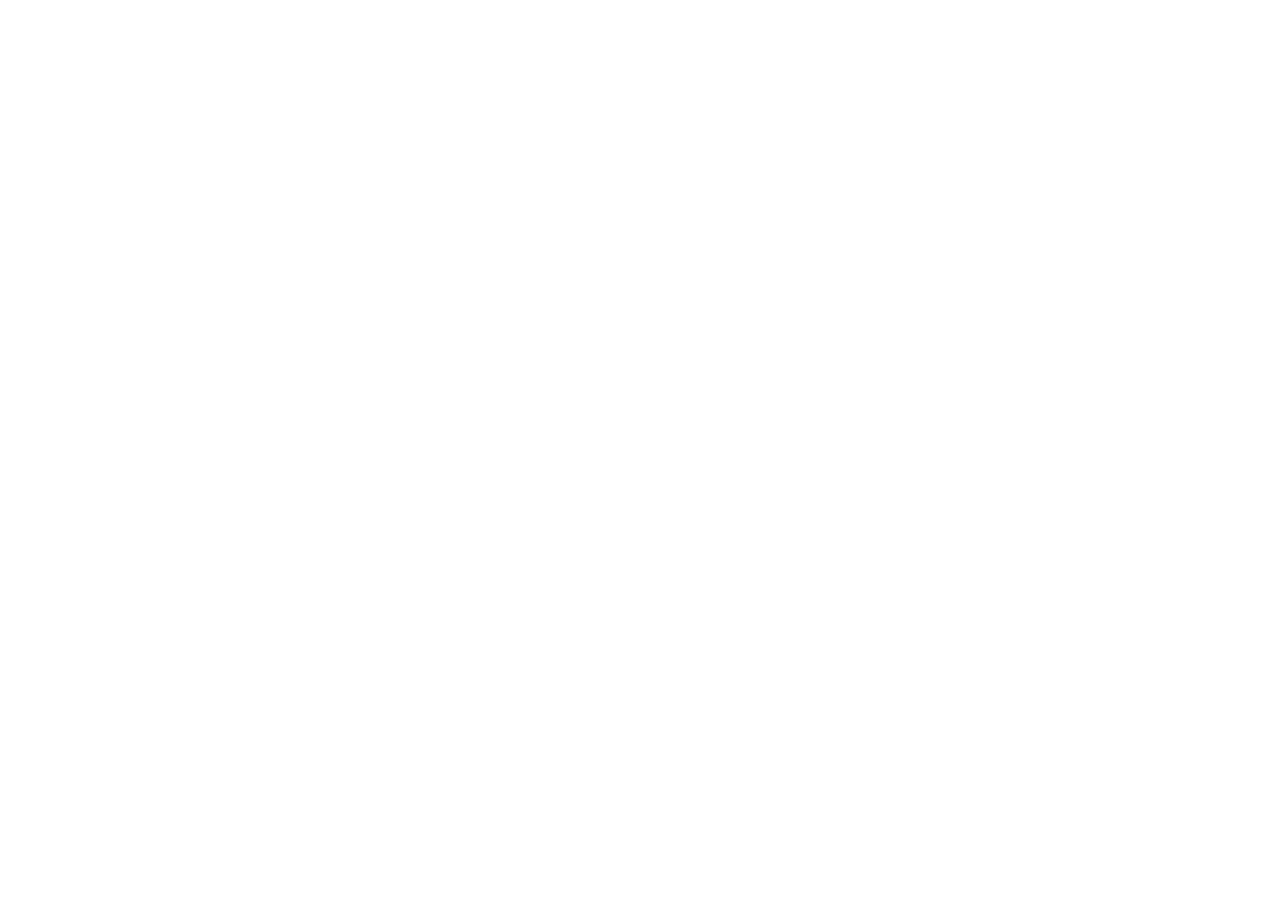
==== index.html @ 6a78f7dc "Start Project" ====
<!doctype html>
<html lang="de">
<head>
  <meta charset="utf-8">
  <title>Lisa and Ludwig getting married!</title>
  <meta name="description" content="All Infos for Lisa and Ludwig's upcoming marriage">
  <meta name="author" content="Ludwig Kaube">
  <link rel="stylesheet" href="css/styles.css?v=1.0">
  <!--[if lt IE 9]>
  <script src="http://html5shiv.googlecode.com/svn/trunk/html5.js"></script>
  <![endif]-->
</head>
<body>
  <script src="js/scripts.js"></script>
</body>
</html>
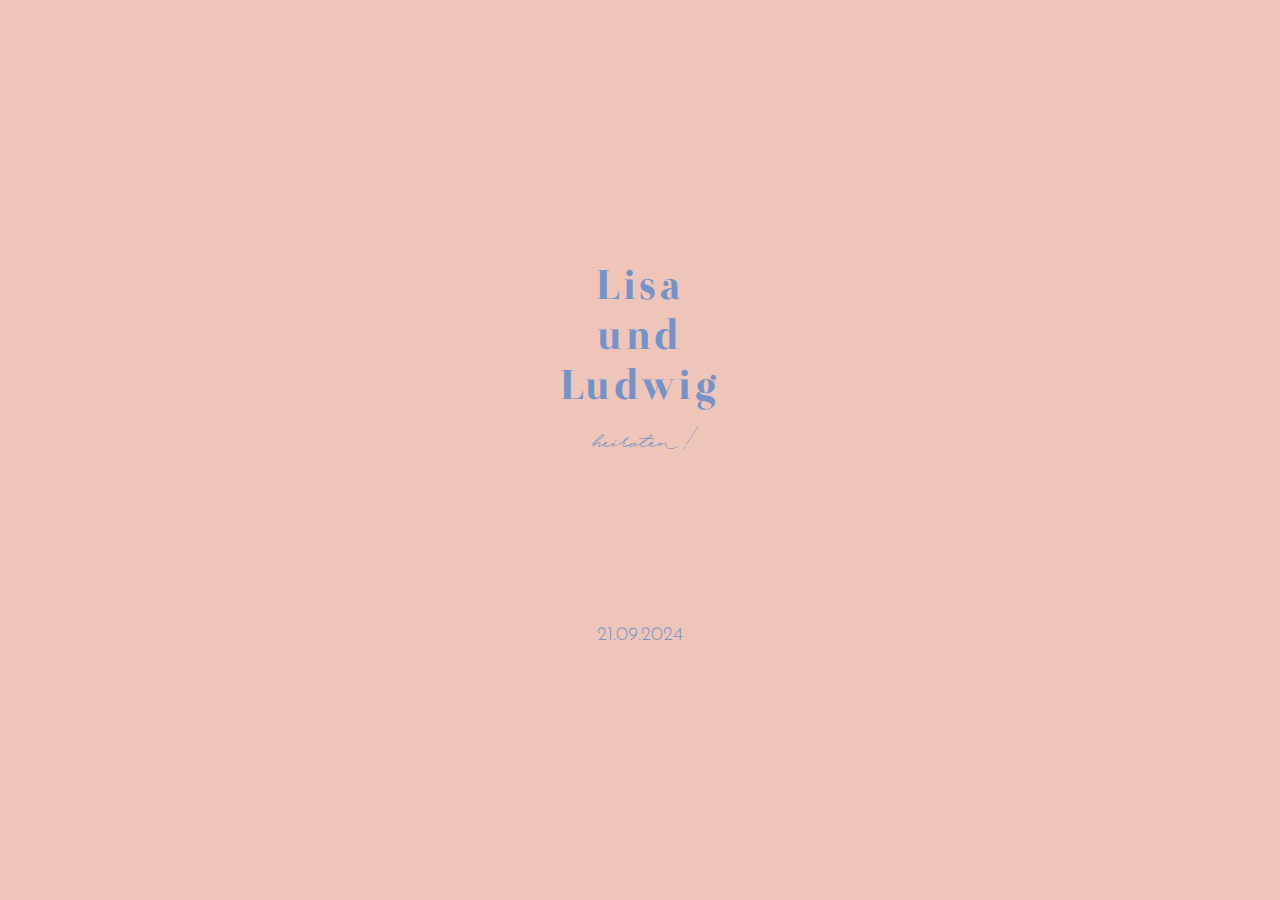
==== commit 875be8f7: "Add first content" ====
--- a/index.html
+++ b/index.html
@@ -6,11 +6,16 @@
   <meta name="description" content="All Infos for Lisa and Ludwig's upcoming marriage">
   <meta name="author" content="Ludwig Kaube">
   <link rel="stylesheet" href="css/styles.css?v=1.0">
+  <meta name="viewport" content="width=device-width, initial-scale=1.0">
   <!--[if lt IE 9]>
   <script src="http://html5shiv.googlecode.com/svn/trunk/html5.js"></script>
   <![endif]-->
 </head>
 <body>
-  <script src="js/scripts.js"></script>
+    <main>
+        <h1>Lisa <br/>und<br/> Ludwig</h1>
+        <p>heiraten!</p>
+        <p>21.09.2024</p>
+    </main>
 </body>
 </html>--- a/css/styles.css
+++ b/css/styles.css
@@ -0,0 +1,51 @@
+@font-face {
+    font-family: 'Otama';
+    src: url("../fonts/Otama-ep.otf") format("opentype");
+}
+
+@font-face {
+    font-family: 'Hijrnotes';
+    src: url('../fonts/Hijrnotes.ttf');
+}
+
+@font-face {
+    font-family: 'JosefinSans';
+    src: url('../fonts/JosefinSans.ttf');
+}
+
+body {
+    background: #efc5b9;
+    font-family: 'Otama', serif;
+    color: #7593c6;
+    height: 100vh;
+    margin: 0;
+}
+
+main {
+    height: 100%;
+    display: flex;
+    flex-direction: column;
+    justify-content: center;
+    align-items: center;
+}
+
+h1 {
+    font-size: 2.6rem;
+    text-align: center;
+    font-weight: normal;
+    margin-bottom: 0;
+    letter-spacing: 2.6pt;
+}
+
+main > p:first-of-type {
+    font-family: 'Hijrnotes';
+    font-size: 1.5rem;
+    margin: 0;
+}
+
+main > p:last-of-type {
+    font-family: 'JosefinSans';
+    font-size: 1.2rem;
+    font-weight: 300;
+    margin-top: 10rem;
+}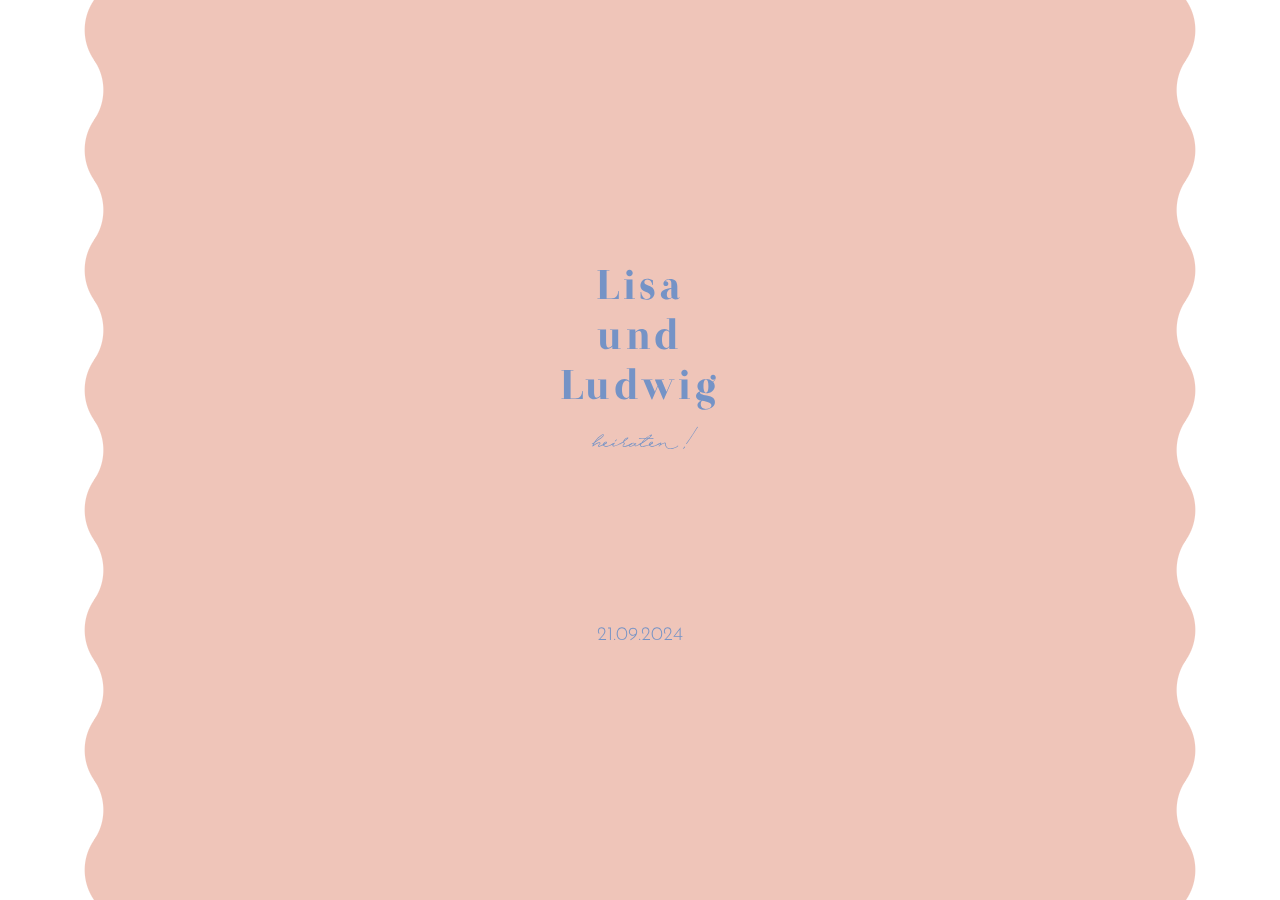
==== commit bec98842: "Modify wave style & add favicons" ====
--- a/index.html
+++ b/index.html
@@ -1,21 +1,28 @@
 <!doctype html>
 <html lang="de">
+
 <head>
-  <meta charset="utf-8">
-  <title>Lisa and Ludwig getting married!</title>
-  <meta name="description" content="All Infos for Lisa and Ludwig's upcoming marriage">
-  <meta name="author" content="Ludwig Kaube">
-  <link rel="stylesheet" href="css/styles.css?v=1.0">
-  <meta name="viewport" content="width=device-width, initial-scale=1.0">
-  <!--[if lt IE 9]>
+    <meta charset="utf-8">
+    <title>Lisa and Ludwig getting married!</title>
+    <meta name="description" content="All Infos for Lisa and Ludwig's upcoming marriage">
+    <meta name="author" content="Ludwig Kaube">
+    <link rel="stylesheet" href="css/styles.css?v=1.0">
+    <meta name="viewport" content="width=device-width, initial-scale=1.0">
+    <link rel="apple-touch-icon" sizes="180x180" href="apple-touch-icon.png">
+    <link rel="icon" type="image/png" sizes="32x32" href="favicon-32x32.png">
+    <link rel="icon" type="image/png" sizes="16x16" href="favicon-16x16.png">
+    <link rel="manifest" href="site.webmanifest">
+    <!--[if lt IE 9]>
   <script src="http://html5shiv.googlecode.com/svn/trunk/html5.js"></script>
   <![endif]-->
 </head>
+
 <body>
     <main>
-        <h1>Lisa <br/>und<br/> Ludwig</h1>
+        <h1>Lisa <br />und<br /> Ludwig</h1>
         <p>heiraten!</p>
         <p>21.09.2024</p>
     </main>
 </body>
+
 </html>--- a/css/styles.css
+++ b/css/styles.css
@@ -14,36 +14,48 @@
 }
 
 body {
-    background: #efc5b9;
     font-family: 'Otama', serif;
     color: #7593c6;
     height: 100vh;
     margin: 0;
+    display: flex;
+    justify-content: center;
+    align-items: center;
 }
 
 main {
     height: 100%;
+    width: calc(100% - 8rem);
+    background: #efc5b9;
     display: flex;
-    flex-direction: column;
     justify-content: center;
     align-items: center;
+    flex-direction: column;
+    text-align: center;
+    --mask:
+        radial-gradient(52.84px at 73.50px 50%, #000 99%, #0000 101%) 0 calc(50% - 60px)/51% 120px repeat-y,
+        radial-gradient(52.84px at -43.5px 50%, #0000 99%, #000 101%) 30px 50%/calc(51% - 30px) 120px repeat-y,
+        radial-gradient(52.84px at calc(100% - 73.50px) 50%, #000 99%, #0000 101%) 100% calc(50% - 60px)/51% 120px repeat-y,
+        radial-gradient(52.84px at calc(100% + 43.50px) 50%, #0000 99%, #000 101%) calc(100% - 30px) 50%/calc(51% - 30px) 120px repeat-y;
+    -webkit-mask: var(--mask);
+    mask: var(--mask);
+
 }
 
 h1 {
     font-size: 2.6rem;
-    text-align: center;
     font-weight: normal;
     margin-bottom: 0;
     letter-spacing: 2.6pt;
 }
 
-main > p:first-of-type {
+main>p:first-of-type {
     font-family: 'Hijrnotes';
     font-size: 1.5rem;
     margin: 0;
 }
 
-main > p:last-of-type {
+main>p:last-of-type {
     font-family: 'JosefinSans';
     font-size: 1.2rem;
     font-weight: 300;
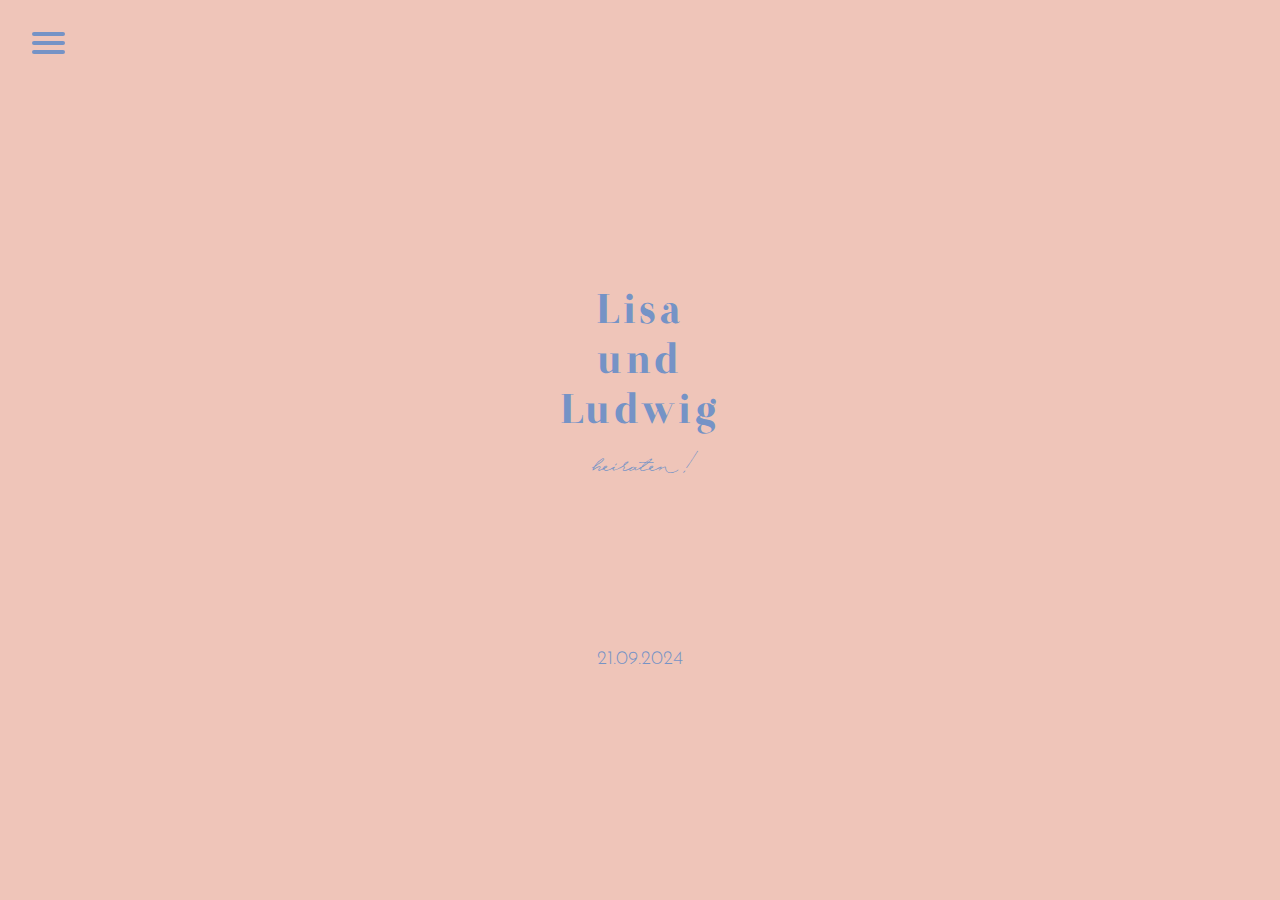
==== commit 7aaad014: "Add more pages" ====
--- a/index.html
+++ b/index.html
@@ -7,6 +7,7 @@
     <meta name="description" content="All Infos for Lisa and Ludwig's upcoming marriage">
     <meta name="author" content="Ludwig Kaube">
     <link rel="stylesheet" href="css/styles.css?v=1.0">
+    <link rel="stylesheet" href="css/home.css?v=1.0">
     <meta name="viewport" content="width=device-width, initial-scale=1.0">
     <link rel="apple-touch-icon" sizes="180x180" href="apple-touch-icon.png">
     <link rel="icon" type="image/png" sizes="32x32" href="favicon-32x32.png">
@@ -18,6 +19,33 @@
 </head>
 
 <body>
+    <nav role="navigation">
+        <div id="menuToggle">
+            <input type="checkbox" />
+
+            <span></span>
+            <span></span>
+            <span></span>
+
+            <ul id="menu">
+                <a href="index.html">
+                    <li>Home</li>
+                </a>
+                <a href="general.html">
+                    <li>Allgemeines</li>
+                </a>
+                <a href="timetable.html">
+                    <li>Ablauf</li>
+                </a>
+                <a href="accommodation.html">
+                    <li>Unterkünfte</li>
+                </a>
+                <a href="howtogetthere.html">
+                    <li>Location</li>
+                </a>
+            </ul>
+        </div>
+    </nav>
     <main>
         <h1>Lisa <br />und<br /> Ludwig</h1>
         <p>heiraten!</p>
--- a/css/styles.css
+++ b/css/styles.css
@@ -1,63 +1,175 @@
+@font-face {
+    font-family: 'JosefinSans';
+    src: url('../fonts/JosefinSans.ttf');
+}
+
+
 @font-face {
     font-family: 'Otama';
     src: url("../fonts/Otama-ep.otf") format("opentype");
 }
 
-@font-face {
-    font-family: 'Hijrnotes';
-    src: url('../fonts/Hijrnotes.ttf');
-}
-
-@font-face {
+body {
     font-family: 'JosefinSans';
-    src: url('../fonts/JosefinSans.ttf');
-}
-
-body {
-    font-family: 'Otama', serif;
     color: #7593c6;
     height: 100vh;
     margin: 0;
     display: flex;
-    justify-content: center;
-    align-items: center;
+    flex-direction: column;
+    background: #efc5b9;
 }
 
 main {
-    height: 100%;
-    width: calc(100% - 8rem);
-    background: #efc5b9;
     display: flex;
+    flex-grow: 2;
     justify-content: center;
     align-items: center;
     flex-direction: column;
     text-align: center;
-    --mask:
-        radial-gradient(52.84px at 73.50px 50%, #000 99%, #0000 101%) 0 calc(50% - 60px)/51% 120px repeat-y,
-        radial-gradient(52.84px at -43.5px 50%, #0000 99%, #000 101%) 30px 50%/calc(51% - 30px) 120px repeat-y,
-        radial-gradient(52.84px at calc(100% - 73.50px) 50%, #000 99%, #0000 101%) 100% calc(50% - 60px)/51% 120px repeat-y,
-        radial-gradient(52.84px at calc(100% + 43.50px) 50%, #0000 99%, #000 101%) calc(100% - 30px) 50%/calc(51% - 30px) 120px repeat-y;
-    -webkit-mask: var(--mask);
-    mask: var(--mask);
-
+    padding: 2rem;
+    margin-top: 3rem;
+    max-width: 800px;
+    margin-left: auto;
+    margin-right: auto;
 }
 
 h1 {
+    font-family: 'Otama', serif;
     font-size: 2.6rem;
     font-weight: normal;
-    margin-bottom: 0;
     letter-spacing: 2.6pt;
 }
 
-main>p:first-of-type {
-    font-family: 'Hijrnotes';
-    font-size: 1.5rem;
-    margin: 0;
+#menuToggle {
+    display: block;
+    position: fixed;
+    margin-top: 2rem;
+    margin-left: 2rem;
+
+    z-index: 1;
+
+    -webkit-user-select: none;
+    user-select: none;
 }
 
-main>p:last-of-type {
-    font-family: 'JosefinSans';
-    font-size: 1.2rem;
-    font-weight: 300;
-    margin-top: 10rem;
+#menuToggle a {
+    text-decoration: none;
+    color: #7593c6;
+
+    transition: color 0.3s ease;
+}
+
+#menuToggle input {
+    display: block;
+    width: 40px;
+    height: 32px;
+    position: absolute;
+    top: -7px;
+    left: -5px;
+
+    cursor: pointer;
+
+    opacity: 0;
+    /* hide this */
+    z-index: 2;
+    /* and place it over the hamburger */
+
+    -webkit-touch-callout: none;
+}
+
+/*
+ * Just a quick hamburger
+ */
+#menuToggle span {
+    display: block;
+    width: 33px;
+    height: 4px;
+    margin-bottom: 5px;
+    position: relative;
+
+    background: #7593c6;
+    border-radius: 3px;
+
+    z-index: 1;
+
+    transform-origin: 4px 0px;
+
+    transition: transform 0.5s cubic-bezier(0.77, 0.2, 0.05, 1.0),
+        background 0.5s cubic-bezier(0.77, 0.2, 0.05, 1.0),
+        opacity 0.55s ease;
+}
+
+#menuToggle span:first-child {
+    transform-origin: 0% 0%;
+}
+
+#menuToggle span:nth-last-child(2) {
+    transform-origin: 0% 100%;
+}
+
+/* 
+ * Transform all the slices of hamburger
+ * into a crossmark.
+ */
+#menuToggle input:checked~span {
+    opacity: 1;
+    transform: rotate(45deg) translate(-2px, -1px);
+}
+
+/*
+ * But let's hide the middle one.
+ */
+#menuToggle input:checked~span:nth-last-child(3) {
+    opacity: 0;
+    transform: rotate(0deg) scale(0.2, 0.2);
+}
+
+/*
+ * Ohyeah and the last one should go the other direction
+ */
+#menuToggle input:checked~span:nth-last-child(2) {
+    transform: rotate(-45deg) translate(0, -1px);
+}
+
+/*
+ * Make this absolute positioned
+ * at the top left of the screen
+ */
+#menu {
+    position: fixed;
+    top: 0;
+    left: -100%;
+    margin: 0;
+    padding: 0;
+    width: 100vw;
+    height: 100vh;
+    display: flex;
+    flex-direction: column;
+    justify-content: center;
+    align-items: center;
+
+    background: #ededed;
+    list-style-type: none;
+    -webkit-font-smoothing: antialiased;
+    /* to stop flickering of text in safari */
+
+    transform-origin: 0% 0%;
+
+    transition: transform 0.5s cubic-bezier(0.77, 0.2, 0.05, 1.0);
+}
+
+#menu li {
+    padding: 10px 0;
+    font-size: xx-large;
+}
+
+/*
+ * And let's slide it in from the left
+ */
+#menuToggle input:checked~ul {
+    transform: translate(100%, 0);
+}
+
+a {
+    color: inherit;
 }--- a/css/home.css
+++ b/css/home.css
@@ -0,0 +1,20 @@
+@font-face {
+    font-family: 'Hijrnotes';
+    src: url('../fonts/Hijrnotes.ttf');
+}
+
+h1 {
+    margin-bottom: 0;
+}
+
+main>p:first-of-type {
+    font-family: 'Hijrnotes';
+    font-size: 1.5rem;
+    margin: 0;
+}
+
+main>p:last-of-type {
+    font-size: 1.2rem;
+    font-weight: 300;
+    margin-top: 10rem;
+}